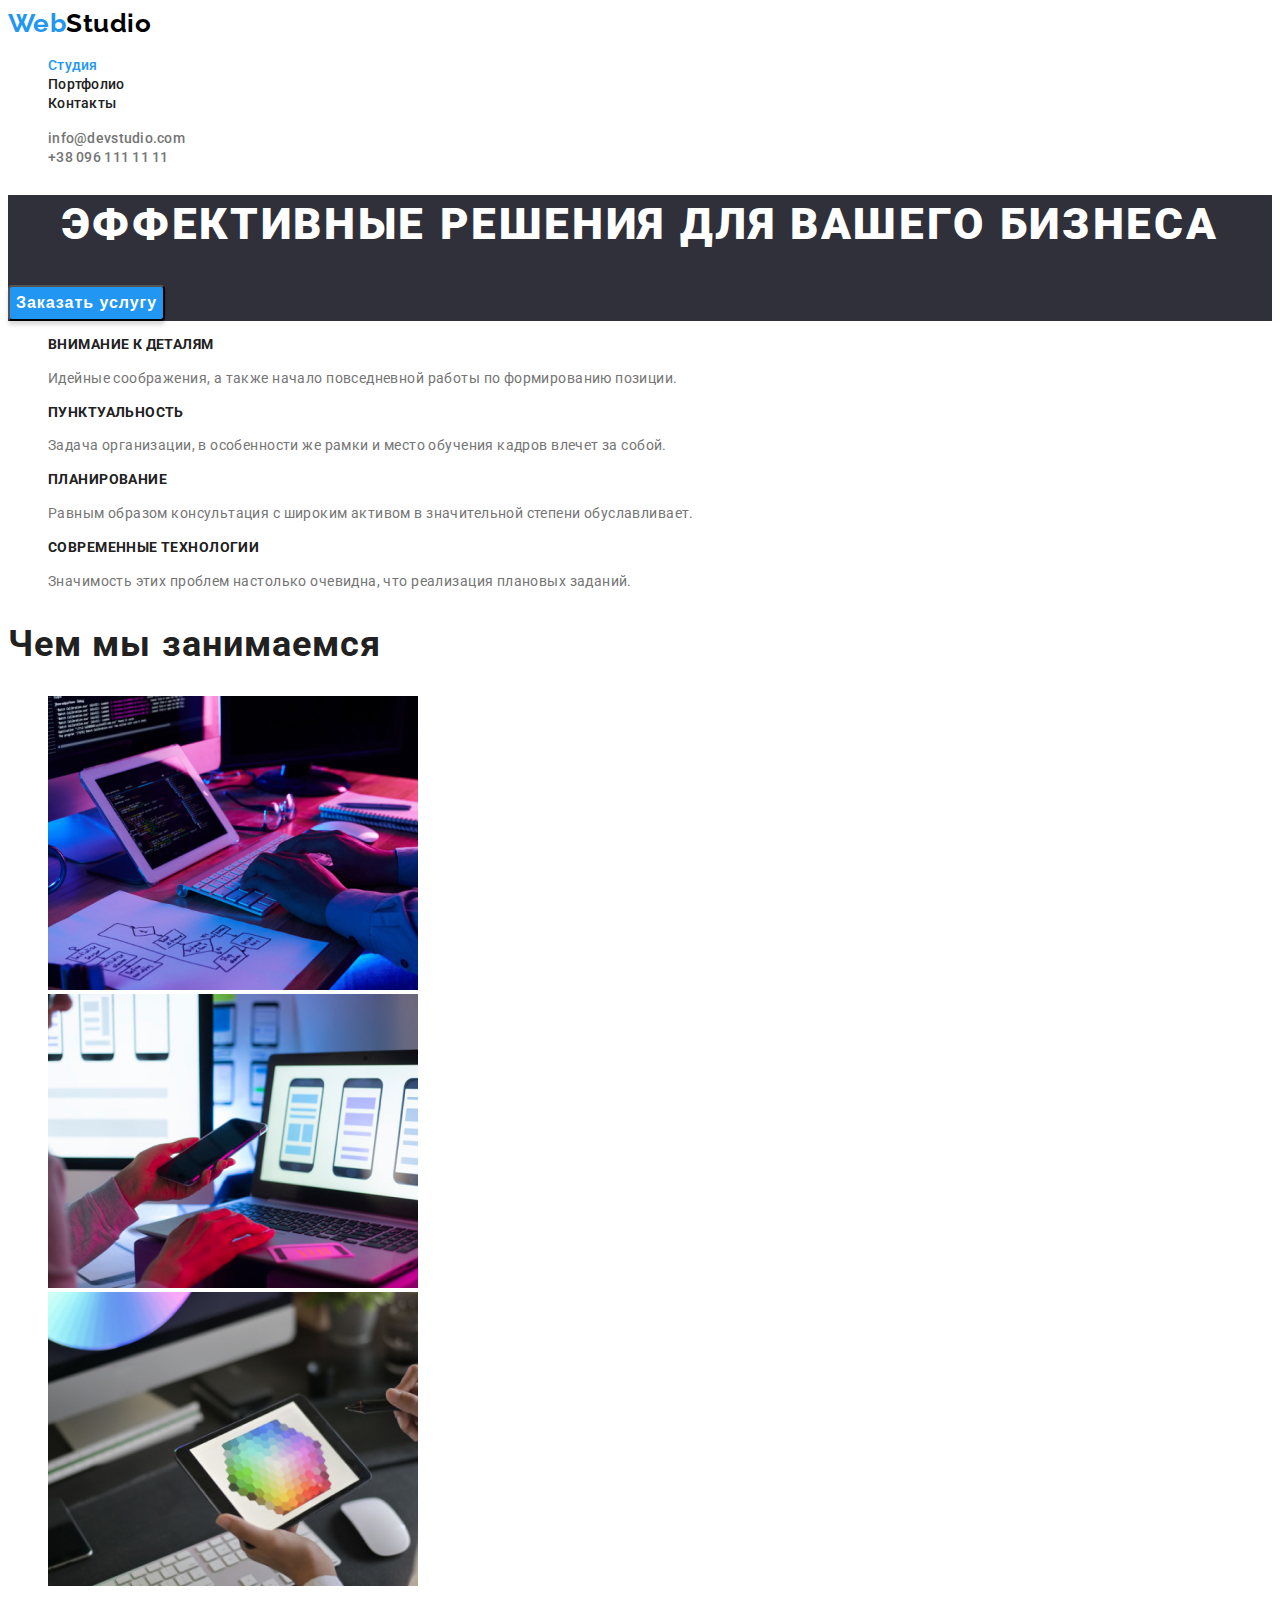
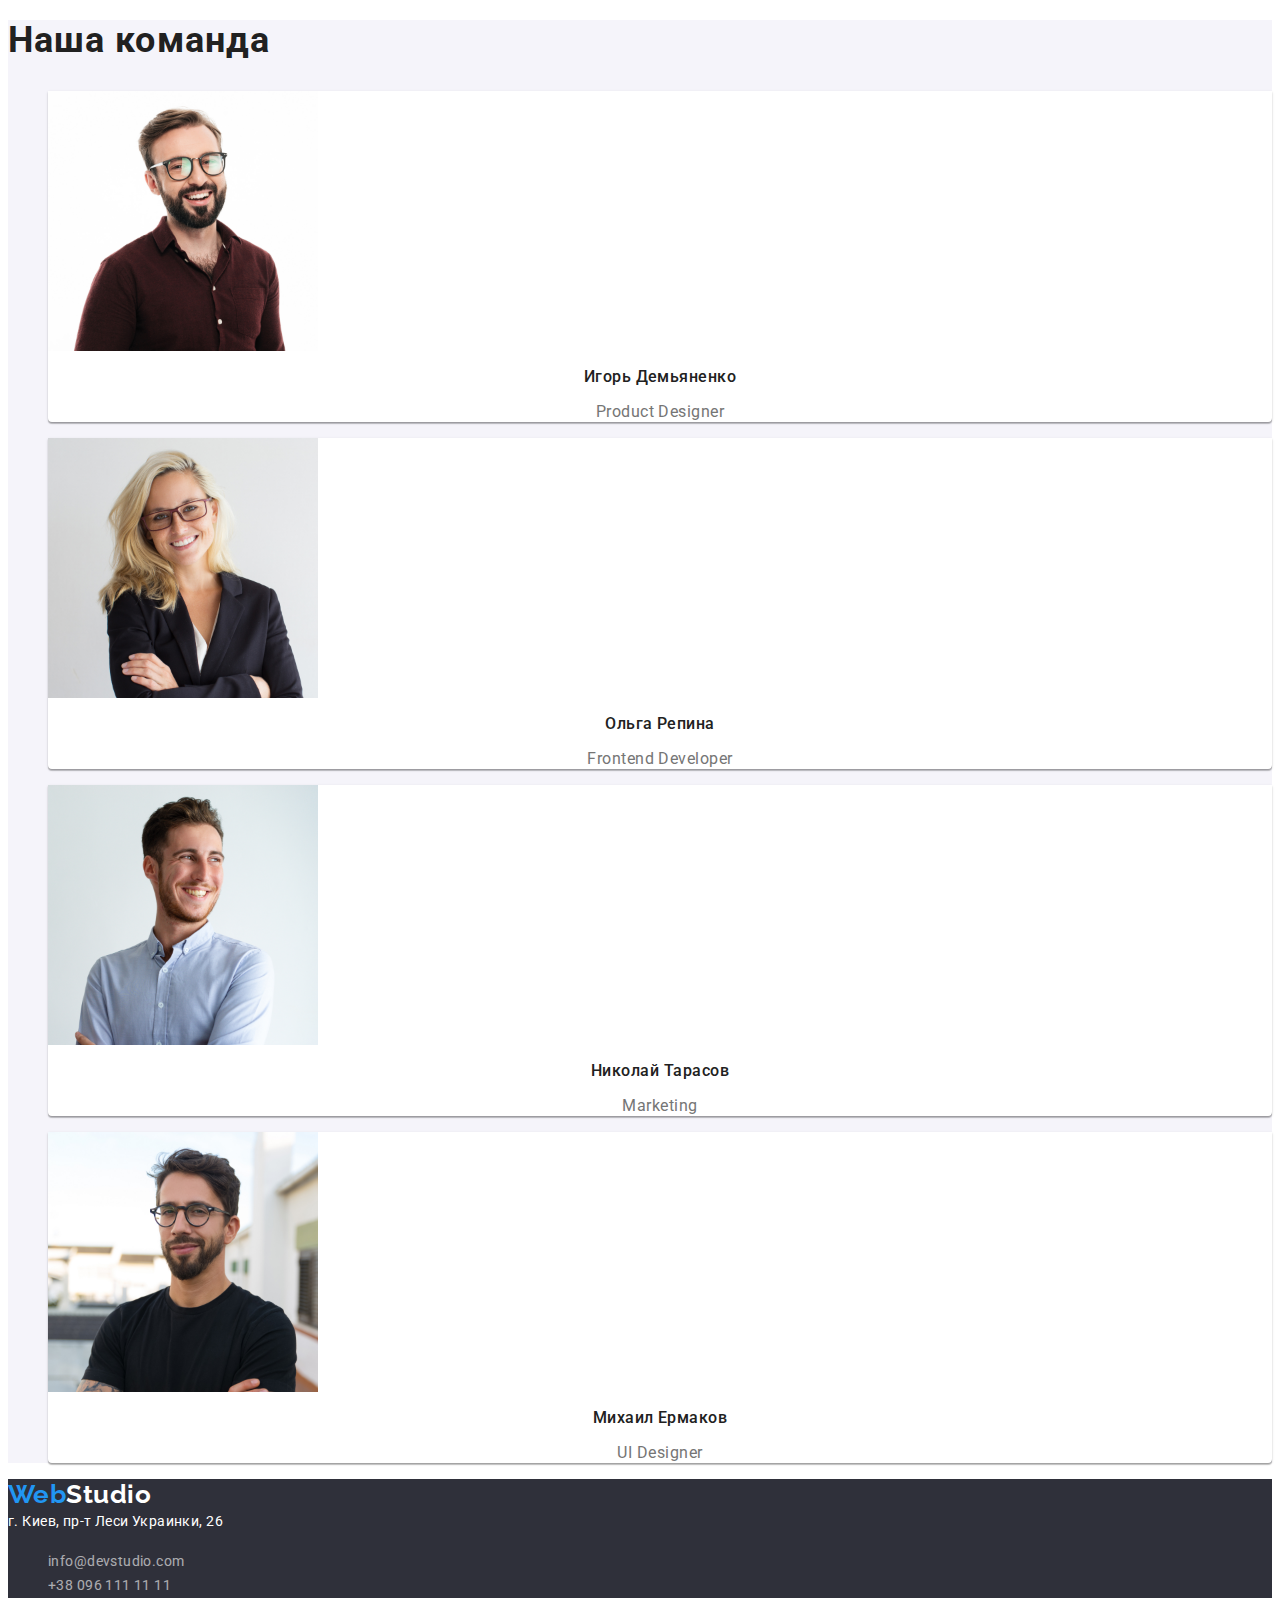
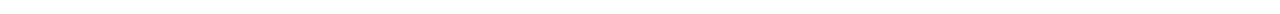
==== index.html @ 6f2f1683 "previous hw" ====
<!DOCTYPE html>
<html lang="ru">

<head>
    <meta charset="UTF-8">
    <link rel="stylesheet" href="./css/styles.css">
    <meta name="viewport" content="width=device-width, initial-scale=1.0">
    <link rel="preconnect" href="https://fonts.googleapis.com">
    <link rel="preconnect" href="https://fonts.gstatic.com" crossorigin>
    <link href="https://fonts.googleapis.com/css2?family=Raleway:wght@700&family=Roboto:wght@400;500;700;900&display=swap" rel="stylesheet">
    <title>WebStudio</title>
</head>

<body>
        <!-- Header -->
    <header class="header">
        <nav class="header-nav">
            <a href="#" class="logo header-logo link"><span class="link-span">Web</span>Studio</a>
            <ul class="header-list list">
                <li class="header-item"><a class="header-link active link" href="#">Студия</a></li>
                <li class="header-item"><a class="header-link link" href="./portfolio.html">Портфолио</a></li>
                <li class="header-item"><a class="header-link link" href="#">Контакты</a></li>
            </ul>
        </nav>
            <ul class="header-contact list">
                <li class="header-item"><a class="header-email-link link" href="mailto:info@devstudio.com">info@devstudio.com</a></li>
                <li class="header-item"><a class="header-tel-link link" href="tel:+38 096 111 11 11">+38 096 111 11 11</a></li>
            </ul>
    </header>

    <!-- Main -->
    <main>
        <section class="first-section">
            <h1 class="first-title">Эффективные решения для вашего бизнеса</h1>
            <button class="first-section-btn btn" type="button">Заказать услугу</button>
        </section>

        <!-- Benefits -->
        <section class="benefits-class">
            <ul class="benefits-list list">
                <li class="benefits-list-item">
                    <h3 class="benefits-list-title">Внимание к деталям</h3>
                    <p class="benefits-list-description">Идейные соображения, а также начало повседневной работы по формированию позиции.</p>
                </li>
                <li class="benefits-list-item">
                    <h3 class="benefits-list-title">Пунктуальность</h3>
                    <p class="benefits-list-description">Задача организации, в особенности же рамки и место обучения кадров влечет за собой.</p>
                </li>
                <li class="benefits-list-item">
                    <h3 class="benefits-list-title">Планирование</h3>
                    <p class="benefits-list-description">Равным образом консультация с широким активом в значительной степени обуславливает.</p>
                </li>
                <li class="benefits-list-item">
                    <h3 class="benefits-list-title">Современные технологии</h3>
                    <p class="benefits-list-description">Значимость этих проблем настолько очевидна, что реализация плановых заданий.</p>
                </li>
            </ul>
        </section>

        <!-- What we do -->
        <section class="wwd-section">
            <h2 class="wwd-title">Чем мы занимаемся</h2>
            <ul class="wwd-list list">
                <li class="wwd-list-item"><img src="./images/img1.jpg" alt="Человек работает на компьютере" width="370"></li>
                <li class="wwd-list-item"><img src="./images/img2.jpg" alt="Человек работает на смартфоне" width="370"></li>
                <li class="wwd-list-item"><img src="./images/img3.jpg" alt="Человек работает на планшете" width="370"></li>
            </ul>
        </section>

        <!-- Our Team -->
        <section class="team-section">
            <h2 class="team-title">Наша команда</h2>
            <ul class="team-list list">
                <li class="team-list-item">
                    <img src="./images/personal1.jpg" alt="Игорь Демьяненко-Product Designer" width="270" />
                    <h2 class="team-list-item-title">Игорь Демьяненко</h2>
                    <p class="team-list-item-text" lang="en">Product Designer</p>
                </li>
                <li class="team-list-item">
                    <img src="./images/personal2.jpg" alt="Ольга Репина-Frontend Developer" width="270" />
                    <h2 class="team-list-item-title">Ольга Репина</h2>
                    <p class="team-list-item-text" lang="en">Frontend Developer</p>
                </li>
                <li class="team-list-item">
                    <img src="./images/personal3.jpg" alt="Николай Тарасов-Marketing" width="270" />
                    <h2 class="team-list-item-title">Николай Тарасов</h2>
                    <p class="team-list-item-text" lang="en">Marketing</p>
                </li>
                <li class="team-list-item">
                    <img src="./images/personal4.jpg" alt="Михаил Ермаков-UI Designer" width="270" />
                    <h2 class="team-list-item-title">Михаил Ермаков</h2>
                    <p class="team-list-item-text" lang="en">UI Designer</p>
                </li>         
            </ul>
        </section>
    </main>

    <!-- Footer -->
    <footer class="footer">
        <a href="#" class="footer-logo link"><span class="link-span">Web</span>Studio</a>
        <address class="footer-address">г. Киев, пр-т Леси Украинки, 26</address>
        <ul class="footer-list list">
            <li class="footer-item"><a class="footer-email-link link" href="mailto:info@devstudio.com">info@devstudio.com</a></li>
            <li class="footer-item"><a class="footer-tel-link link" href="tel:+38 096 111 11 11">+38 096 111 11 11</a></li>
        </ul>
    </footer>
</body>

</html>
---- css/styles.css ----
:root {
  --primary-title-color: #ffffff;
  --secondary-title-color: #212121;
  --secondary-text-color: #757575;
  --accent-color: #2196f3;
}

body {
  font-family: 'Roboto', sans-serif;
  letter-spacing: 0.03em;
}

.link {
  text-decoration: none;
}

.list {
  list-style: none;
}

.logo {
  font-family: Raleway;
  font-style: normal;
  font-weight: bold;
  font-size: 26px;
  line-height: 1.19;
  color: #000;
}

.footer-logo {
  font-family: Raleway;
  font-style: normal;
  font-weight: bold;
  font-size: 26px;
  line-height: 1.19;
  color: #fff;
}

.link-span {
  font-family: Raleway;
  font-style: normal;
  font-weight: bold;
  font-size: 26px;
  line-height: 1.19;
  color: var(--accent-color);
}

/* Header */

.header-link {
  font-weight: 500;
  font-size: 14px;
  line-height: 1.14;
  letter-spacing: 0.02em;
  color: var(--secondary-title-color);
}

.header-link.active {
  color: var(--accent-color);
}

.header-link:hover {
  color: var(--accent-color);
}

.header-email-link {
  font-weight: 500;
  font-size: 14px;
  line-height: 1.14;
  letter-spacing: 0.02em;
  color: var(--secondary-text-color);
}

.header-email-link:hover {
  color: var(--accent-color);
}

.header-tel-link {
  font-weight: 500;
  font-size: 14px;
  line-height: 1.14;
  letter-spacing: 0.02em;
  color: var(--secondary-text-color);
}

.header-tel-link:hover {
  color: var(--accent-color);
}

/* First Section */

.first-section {
  background-color: #2f303a;
}

.first-title {
  font-weight: 900;
  font-size: 44px;
  line-height: 1.36;
  text-align: center;
  letter-spacing: 0.06em;
  text-transform: uppercase;
  color: var(--primary-title-color);
}

.first-section-btn {
  font-weight: bold;
  font-size: 16px;
  line-height: 1.87;
  text-align: center;
  letter-spacing: 0.06em;
  box-shadow: 0px 4px 4px rgba(0, 0, 0, 0.15);
  border-radius: 4px;
  cursor: pointer;
  background-color: var(--accent-color);
  color: var(--primary-title-color);
}

/* Benefits Section */

.benefits-list-title {
  font-weight: bold;
  font-size: 14px;
  line-height: 1.14;
  letter-spacing: 0.03em;
  text-transform: uppercase;
  color: var(--secondary-title-color);
}

.benefits-list-description {
  font-weight: normal;
  font-size: 14px;
  line-height: 1.71;
  letter-spacing: 0.03em;
  color: var(--secondary-text-color);
}

/* What we do section */

.wwd-title {
  font-weight: bold;
  font-size: 36px;
  line-height: 1.16;
  letter-spacing: 0.03em;
  color: var(--secondary-title-color);
}

/* Our team section */

.team-section {
  background-color: #f5f4fa;
}

.team-title {
  font-weight: bold;
  font-size: 36px;
  line-height: 1.16;
  letter-spacing: 0.03em;
  color: var(--secondary-title-color);
}

.team-list-item {
  background: #ffffff;
  box-shadow: 0px 1px 3px rgba(0, 0, 0, 0.12), 0px 1px 1px rgba(0, 0, 0, 0.14),
    0px 2px 1px rgba(0, 0, 0, 0.2);
  border-radius: 0px 0px 4px 4px;
}

.team-list-item-title {
  font-weight: 500;
  font-size: 16px;
  line-height: 1.18;
  text-align: center;
  letter-spacing: 0.03em;
  color: var(--secondary-title-color);
}

.team-list-item-text {
  font-weight: normal;
  font-size: 16px;
  line-height: 1.18;
  text-align: center;
  letter-spacing: 0.03em;
  color: var(--secondary-text-color);
}

/* Footer */

.footer {
  background-color: #2f303a;
}

.footer-address {
  font-style: normal;
  font-size: 14px;
  line-height: 1.71;
  letter-spacing: 0.03em;
  color: var(--primary-title-color);
}

.footer-email-link {
  font-weight: normal;
  font-size: 14px;
  line-height: 1.71;
  letter-spacing: 0.03em;
  color: var(--primary-title-color);
  opacity: 0.6;
}

.footer-tel-link {
  font-weight: normal;
  font-size: 14px;
  line-height: 1.71;
  letter-spacing: 0.03em;
  color: var(--primary-title-color);
  opacity: 0.6;
}

/* Portfolio */
/* Filter */

.filter-link {
  background-color: var(--filter-btn);
  border-radius: 4px;
  padding: 6px 22px;
  color: var(--secondary-title-color);
  font-weight: 500;
  font-size: 16px;
  line-height: 1.62;
  text-align: center;
  letter-spacing: 0.03em;
}

.filter-link:hover {
  background-color: var(--accent-color);
  color: var(--primary-title-color);
}

.filter-link.active {
  background-color: var(--accent-color);
  color: var(--primary-title-color);
}

/* Product */

.product-item {
  background: #ffffff;
  border: 1px solid #eeeeee;
  box-sizing: border-box;
}

.product-title {
  font-weight: bold;
  font-size: 18px;
  line-height: 2;
  letter-spacing: 0.06em;
  color: var(--secondary-title-color);
}

.product-description {
  font-weight: normal;
  font-size: 16px;
  line-height: 1.87;
  letter-spacing: 0.03em;
  color: var(--secondary-text-color);
}
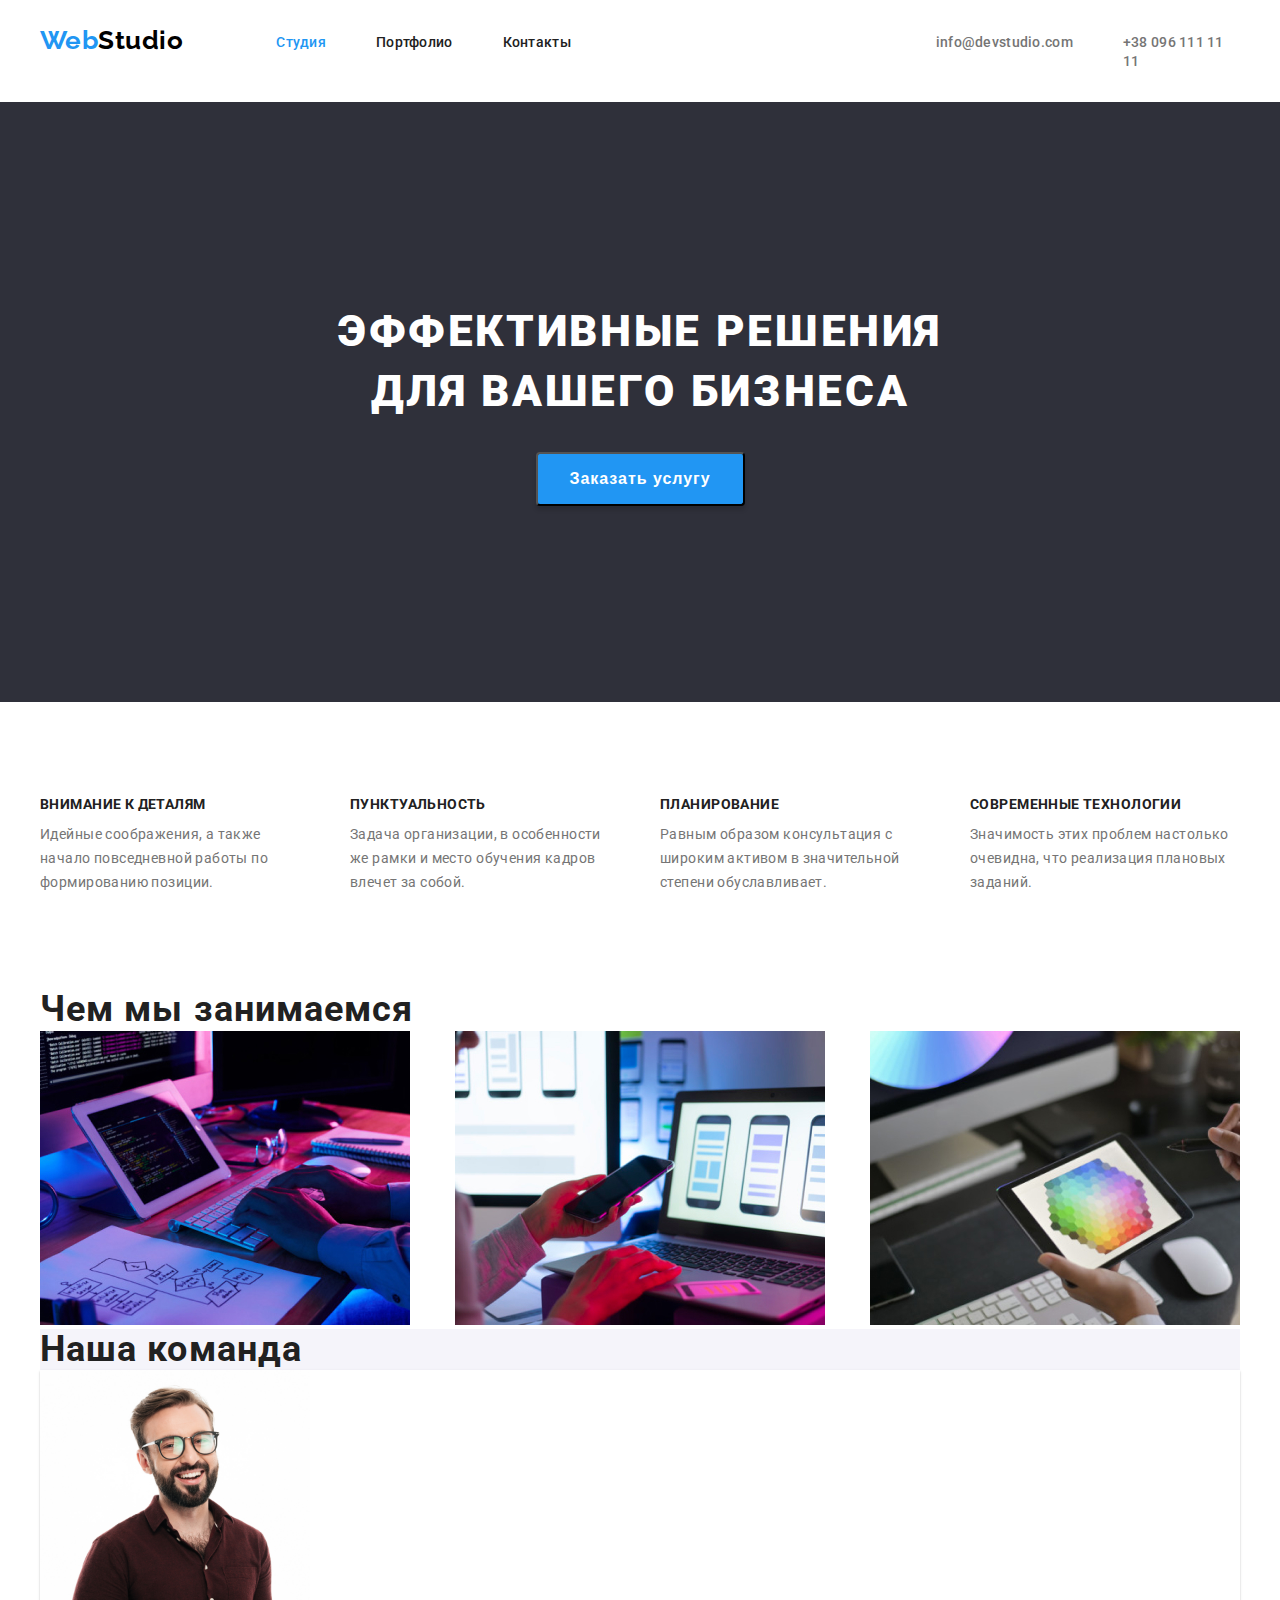
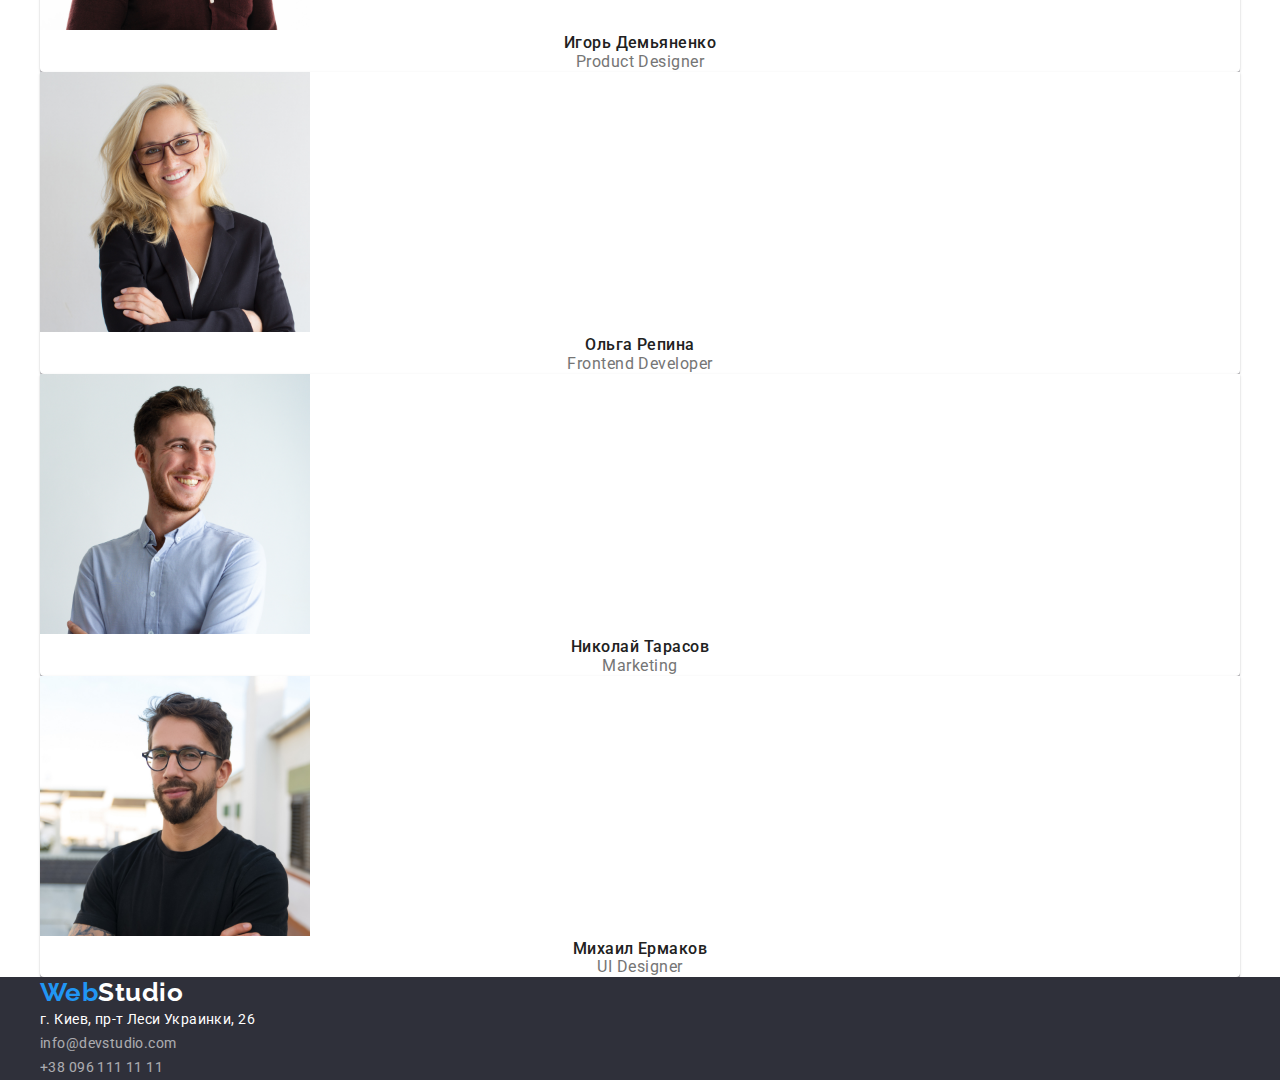
==== commit 641bd8be: "3 section" ====
--- a/index.html
+++ b/index.html
@@ -12,98 +12,110 @@
 </head>
 
 <body>
-        <!-- Header -->
-    <header class="header">
-        <nav class="header-nav">
-            <a href="#" class="logo header-logo link"><span class="link-span">Web</span>Studio</a>
-            <ul class="header-list list">
-                <li class="header-item"><a class="header-link active link" href="#">Студия</a></li>
-                <li class="header-item"><a class="header-link link" href="./portfolio.html">Портфолио</a></li>
-                <li class="header-item"><a class="header-link link" href="#">Контакты</a></li>
-            </ul>
-        </nav>
-            <ul class="header-contact list">
-                <li class="header-item"><a class="header-email-link link" href="mailto:info@devstudio.com">info@devstudio.com</a></li>
-                <li class="header-item"><a class="header-tel-link link" href="tel:+38 096 111 11 11">+38 096 111 11 11</a></li>
-            </ul>
-    </header>
+    <div class="wrapper">
+            <!-- Header -->
+        <header class="header">
+            <nav class="header-nav">
+                <a href="#" class="logo header-logo link"><span class="link-span">Web</span>Studio</a>
+                <ul class="header-list list">
+                    <li class="header-item"><a class="header-link active link" href="#">Студия</a></li>
+                    <li class="header-item"><a class="header-link link" href="./portfolio.html">Портфолио</a></li>
+                    <li class="header-item"><a class="header-link link" href="#">Контакты</a></li>
+                </ul>
+            </nav>
+                <ul class="header-contact list">
+                    <li class="header-item"><a class="header-email-link link" href="mailto:info@devstudio.com">info@devstudio.com</a></li>
+                    <li class="header-item"><a class="header-tel-link link" href="tel:+38 096 111 11 11">+38 096 111 11 11</a></li>
+                </ul>
+        </header>
+    
+    </div>
 
-    <!-- Main -->
-    <main>
-        <section class="first-section">
-            <h1 class="first-title">Эффективные решения для вашего бизнеса</h1>
-            <button class="first-section-btn btn" type="button">Заказать услугу</button>
-        </section>
+        <!-- Main -->
+        <main>
+            <section class="first-section">
+                <div class="wrapper">
+                    <div class="block">
+                        <h1 class="first-title">Эффективные решения для вашего бизнеса</h1>
+                        <button class="first-section-btn btn" type="button">Заказать услугу</button>
+                    </div>
+                </div>
+            </section>
 
-        <!-- Benefits -->
-        <section class="benefits-class">
-            <ul class="benefits-list list">
-                <li class="benefits-list-item">
-                    <h3 class="benefits-list-title">Внимание к деталям</h3>
-                    <p class="benefits-list-description">Идейные соображения, а также начало повседневной работы по формированию позиции.</p>
-                </li>
-                <li class="benefits-list-item">
-                    <h3 class="benefits-list-title">Пунктуальность</h3>
-                    <p class="benefits-list-description">Задача организации, в особенности же рамки и место обучения кадров влечет за собой.</p>
-                </li>
-                <li class="benefits-list-item">
-                    <h3 class="benefits-list-title">Планирование</h3>
-                    <p class="benefits-list-description">Равным образом консультация с широким активом в значительной степени обуславливает.</p>
-                </li>
-                <li class="benefits-list-item">
-                    <h3 class="benefits-list-title">Современные технологии</h3>
-                    <p class="benefits-list-description">Значимость этих проблем настолько очевидна, что реализация плановых заданий.</p>
-                </li>
-            </ul>
-        </section>
+        <div class="wrapper">
+            <!-- Benefits -->
+            <section class="benefits-class">
+                <ul class="benefits-list list">
+                    <li class="benefits-list-item">
+                        <h3 class="benefits-list-title">Внимание к деталям</h3>
+                        <p class="benefits-list-description">Идейные соображения, а также начало повседневной работы по формированию позиции.</p>
+                    </li>
+                    <li class="benefits-list-item">
+                        <h3 class="benefits-list-title">Пунктуальность</h3>
+                        <p class="benefits-list-description">Задача организации, в особенности же рамки и место обучения кадров влечет за собой.</p>
+                    </li>
+                    <li class="benefits-list-item">
+                        <h3 class="benefits-list-title">Планирование</h3>
+                        <p class="benefits-list-description">Равным образом консультация с широким активом в значительной степени обуславливает.</p>
+                    </li>
+                    <li class="benefits-list-item">
+                        <h3 class="benefits-list-title">Современные технологии</h3>
+                        <p class="benefits-list-description">Значимость этих проблем настолько очевидна, что реализация плановых заданий.</p>
+                    </li>
+                </ul>
+            </section>
 
-        <!-- What we do -->
-        <section class="wwd-section">
-            <h2 class="wwd-title">Чем мы занимаемся</h2>
-            <ul class="wwd-list list">
-                <li class="wwd-list-item"><img src="./images/img1.jpg" alt="Человек работает на компьютере" width="370"></li>
-                <li class="wwd-list-item"><img src="./images/img2.jpg" alt="Человек работает на смартфоне" width="370"></li>
-                <li class="wwd-list-item"><img src="./images/img3.jpg" alt="Человек работает на планшете" width="370"></li>
-            </ul>
-        </section>
+            <!-- What we do -->
+            <section class="wwd-section">
+                <h2 class="wwd-title">Чем мы занимаемся</h2>
+                <ul class="wwd-list list">
+                    <li class="wwd-list-item"><img src="./images/img1.jpg" alt="Человек работает на компьютере" width="370"></li>
+                    <li class="wwd-list-item"><img src="./images/img2.jpg" alt="Человек работает на смартфоне" width="370"></li>
+                    <li class="wwd-list-item"><img src="./images/img3.jpg" alt="Человек работает на планшете" width="370"></li>
+                </ul>
+            </section>
 
-        <!-- Our Team -->
-        <section class="team-section">
-            <h2 class="team-title">Наша команда</h2>
-            <ul class="team-list list">
-                <li class="team-list-item">
-                    <img src="./images/personal1.jpg" alt="Игорь Демьяненко-Product Designer" width="270" />
-                    <h2 class="team-list-item-title">Игорь Демьяненко</h2>
-                    <p class="team-list-item-text" lang="en">Product Designer</p>
-                </li>
-                <li class="team-list-item">
-                    <img src="./images/personal2.jpg" alt="Ольга Репина-Frontend Developer" width="270" />
-                    <h2 class="team-list-item-title">Ольга Репина</h2>
-                    <p class="team-list-item-text" lang="en">Frontend Developer</p>
-                </li>
-                <li class="team-list-item">
-                    <img src="./images/personal3.jpg" alt="Николай Тарасов-Marketing" width="270" />
-                    <h2 class="team-list-item-title">Николай Тарасов</h2>
-                    <p class="team-list-item-text" lang="en">Marketing</p>
-                </li>
-                <li class="team-list-item">
-                    <img src="./images/personal4.jpg" alt="Михаил Ермаков-UI Designer" width="270" />
-                    <h2 class="team-list-item-title">Михаил Ермаков</h2>
-                    <p class="team-list-item-text" lang="en">UI Designer</p>
-                </li>         
-            </ul>
-        </section>
-    </main>
+            <!-- Our Team -->
+            <section class="team-section">
+                <h2 class="team-title">Наша команда</h2>
+                <ul class="team-list list">
+                    <li class="team-list-item">
+                        <img src="./images/personal1.jpg" alt="Игорь Демьяненко-Product Designer" width="270" />
+                        <h2 class="team-list-item-title">Игорь Демьяненко</h2>
+                        <p class="team-list-item-text" lang="en">Product Designer</p>
+                    </li>
+                    <li class="team-list-item">
+                        <img src="./images/personal2.jpg" alt="Ольга Репина-Frontend Developer" width="270" />
+                        <h2 class="team-list-item-title">Ольга Репина</h2>
+                        <p class="team-list-item-text" lang="en">Frontend Developer</p>
+                    </li>
+                    <li class="team-list-item">
+                        <img src="./images/personal3.jpg" alt="Николай Тарасов-Marketing" width="270" />
+                        <h2 class="team-list-item-title">Николай Тарасов</h2>
+                        <p class="team-list-item-text" lang="en">Marketing</p>
+                    </li>
+                    <li class="team-list-item">
+                        <img src="./images/personal4.jpg" alt="Михаил Ермаков-UI Designer" width="270" />
+                        <h2 class="team-list-item-title">Михаил Ермаков</h2>
+                        <p class="team-list-item-text" lang="en">UI Designer</p>
+                    </li>         
+                </ul>
+            </section>
+        </div>
+        </main>
 
-    <!-- Footer -->
-    <footer class="footer">
-        <a href="#" class="footer-logo link"><span class="link-span">Web</span>Studio</a>
-        <address class="footer-address">г. Киев, пр-т Леси Украинки, 26</address>
-        <ul class="footer-list list">
-            <li class="footer-item"><a class="footer-email-link link" href="mailto:info@devstudio.com">info@devstudio.com</a></li>
-            <li class="footer-item"><a class="footer-tel-link link" href="tel:+38 096 111 11 11">+38 096 111 11 11</a></li>
-        </ul>
-    </footer>
+        
+            <!-- Footer -->
+            <footer class="footer">
+                <div class="wrapper">
+                    <a href="#" class="footer-logo link"><span class="link-span">Web</span>Studio</a>
+                    <address class="footer-address">г. Киев, пр-т Леси Украинки, 26</address>
+                    <ul class="footer-list list">
+                        <li class="footer-item"><a class="footer-email-link link" href="mailto:info@devstudio.com">info@devstudio.com</a></li>
+                        <li class="footer-item"><a class="footer-tel-link link" href="tel:+38 096 111 11 11">+38 096 111 11 11</a></li>
+                    </ul>
+                </div>
+            </footer>
 </body>
 
 </html>--- a/css/styles.css
+++ b/css/styles.css
@@ -8,6 +8,27 @@
 body {
   font-family: 'Roboto', sans-serif;
   letter-spacing: 0.03em;
+  margin: 0;
+}
+
+h1,
+h2,
+h3,
+h4,
+h5,
+h6,
+p {
+  margin: 0;
+}
+
+ul {
+  margin: 0;
+  padding: 0;
+}
+
+.wrapper {
+  width: 1200px;
+  margin: 0 auto;
 }
 
 .link {
@@ -16,6 +37,10 @@
 
 .list {
   list-style: none;
+}
+
+.btn {
+  padding: 10px 32px;
 }
 
 .logo {
@@ -47,6 +72,40 @@
 
 /* Header */
 
+.header {
+  display: flex;
+}
+
+.header-logo {
+  margin: 25px 0px;
+  margin-right: 93px;
+}
+
+.header-nav {
+  display: flex;
+  flex-direction: row;
+}
+
+.header-list {
+  display: flex;
+  flex-direction: row;
+  margin: 32px 0px;
+  margin-right: 365px;
+}
+
+.header-item {
+  margin-right: 50px;
+}
+
+.header-item:last-child {
+  margin-right: 0;
+}
+
+.header-contact {
+  display: flex;
+  margin: 32px 0px;
+}
+
 .header-link {
   font-weight: 500;
   font-size: 14px;
@@ -91,6 +150,15 @@
 
 .first-section {
   background-color: #2f303a;
+  height: 600px;
+  margin-bottom: 95px;
+}
+
+.block {
+  display: flex;
+  justify-content: center;
+  align-items: center;
+  flex-direction: column;
 }
 
 .first-title {
@@ -101,6 +169,9 @@
   letter-spacing: 0.06em;
   text-transform: uppercase;
   color: var(--primary-title-color);
+  width: 700px;
+  margin-top: 200px;
+  margin-bottom: 30px;
 }
 
 .first-section-btn {
@@ -118,7 +189,17 @@
 
 /* Benefits Section */
 
+.benefits-class {
+  margin-bottom: 94px;
+}
+
+.benefits-list {
+  display: flex;
+  justify-content: space-between;
+}
+
 .benefits-list-title {
+  margin-bottom: 10px;
   font-weight: bold;
   font-size: 14px;
   line-height: 1.14;
@@ -128,6 +209,7 @@
 }
 
 .benefits-list-description {
+  width: 270px;
   font-weight: normal;
   font-size: 14px;
   line-height: 1.71;
@@ -138,11 +220,17 @@
 /* What we do section */
 
 .wwd-title {
+  justify-content: center;
   font-weight: bold;
   font-size: 36px;
   line-height: 1.16;
   letter-spacing: 0.03em;
   color: var(--secondary-title-color);
+}
+
+.wwd-list {
+  display: flex;
+  justify-content: space-between;
 }
 
 /* Our team section */
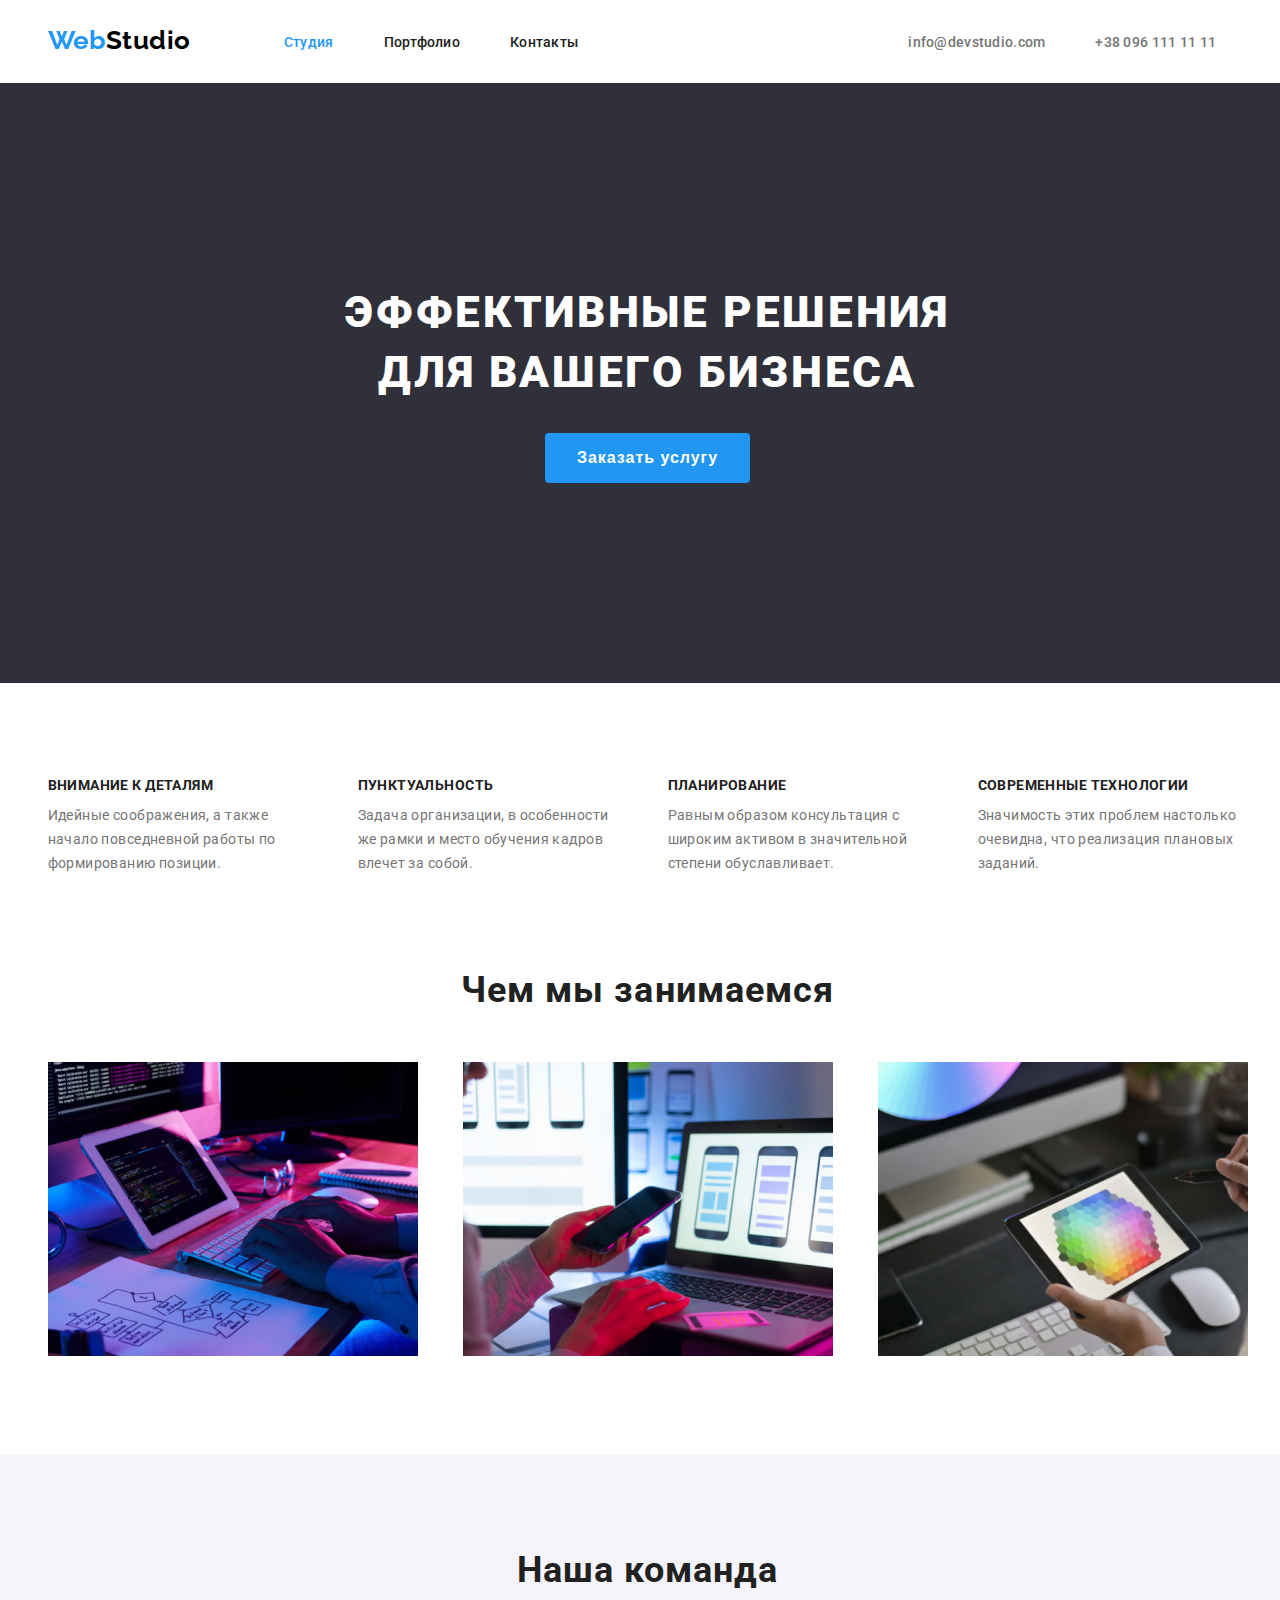
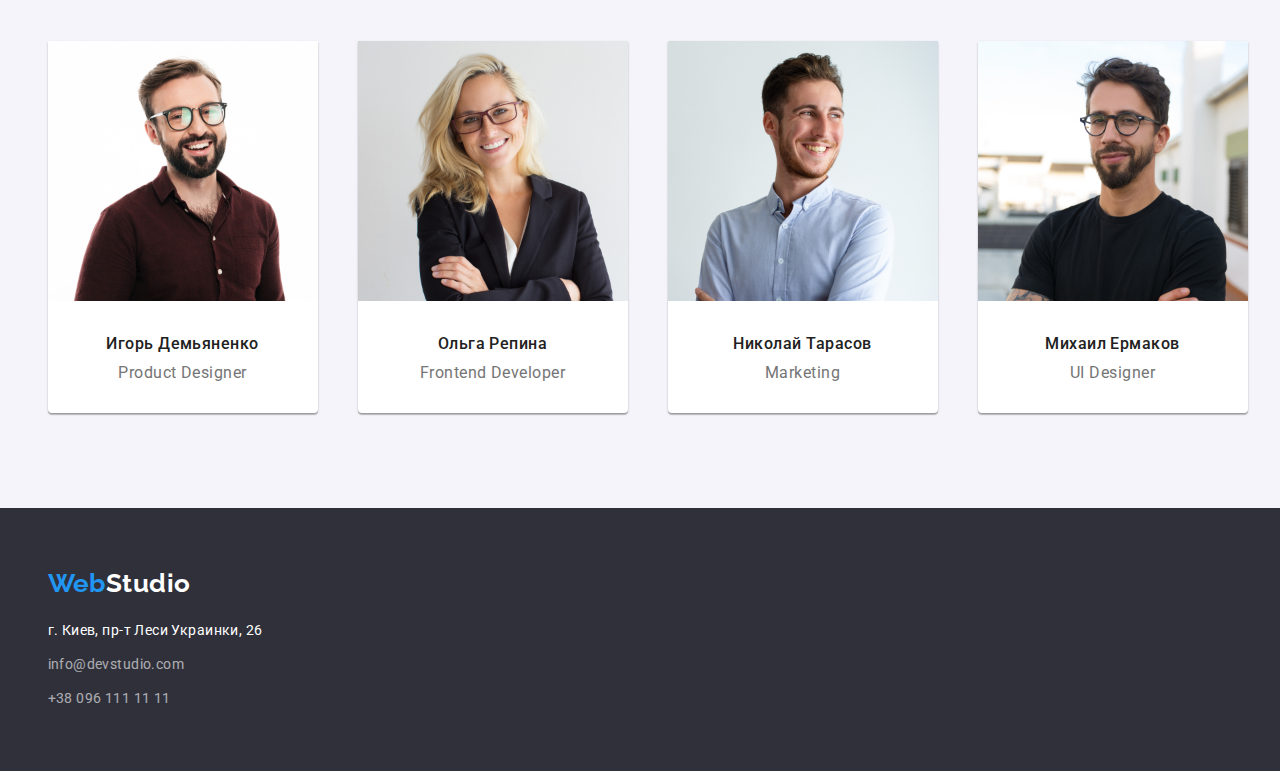
==== commit dae79a3d: "Hw done" ====
--- a/index.html
+++ b/index.html
@@ -74,36 +74,37 @@
                     <li class="wwd-list-item"><img src="./images/img3.jpg" alt="Человек работает на планшете" width="370"></li>
                 </ul>
             </section>
+        </div>
 
             <!-- Our Team -->
             <section class="team-section">
-                <h2 class="team-title">Наша команда</h2>
-                <ul class="team-list list">
-                    <li class="team-list-item">
-                        <img src="./images/personal1.jpg" alt="Игорь Демьяненко-Product Designer" width="270" />
-                        <h2 class="team-list-item-title">Игорь Демьяненко</h2>
-                        <p class="team-list-item-text" lang="en">Product Designer</p>
-                    </li>
-                    <li class="team-list-item">
-                        <img src="./images/personal2.jpg" alt="Ольга Репина-Frontend Developer" width="270" />
-                        <h2 class="team-list-item-title">Ольга Репина</h2>
-                        <p class="team-list-item-text" lang="en">Frontend Developer</p>
-                    </li>
-                    <li class="team-list-item">
-                        <img src="./images/personal3.jpg" alt="Николай Тарасов-Marketing" width="270" />
-                        <h2 class="team-list-item-title">Николай Тарасов</h2>
-                        <p class="team-list-item-text" lang="en">Marketing</p>
-                    </li>
-                    <li class="team-list-item">
-                        <img src="./images/personal4.jpg" alt="Михаил Ермаков-UI Designer" width="270" />
-                        <h2 class="team-list-item-title">Михаил Ермаков</h2>
-                        <p class="team-list-item-text" lang="en">UI Designer</p>
-                    </li>         
-                </ul>
+                <div class="wrapper">
+                    <h2 class="team-title">Наша команда</h2>
+                    <ul class="team-list list">
+                        <li class="team-list-item">
+                            <img src="./images/personal1.jpg" alt="Игорь Демьяненко-Product Designer" width="270" />
+                            <h2 class="team-list-item-title">Игорь Демьяненко</h2>
+                            <p class="team-list-item-text" lang="en">Product Designer</p>
+                        </li>
+                        <li class="team-list-item">
+                            <img src="./images/personal2.jpg" alt="Ольга Репина-Frontend Developer" width="270" />
+                            <h2 class="team-list-item-title">Ольга Репина</h2>
+                            <p class="team-list-item-text" lang="en">Frontend Developer</p>
+                        </li>
+                        <li class="team-list-item">
+                            <img src="./images/personal3.jpg" alt="Николай Тарасов-Marketing" width="270" />
+                            <h2 class="team-list-item-title">Николай Тарасов</h2>
+                            <p class="team-list-item-text" lang="en">Marketing</p>
+                        </li>
+                        <li class="team-list-item">
+                            <img src="./images/personal4.jpg" alt="Михаил Ермаков-UI Designer" width="270" />
+                            <h2 class="team-list-item-title">Михаил Ермаков</h2>
+                            <p class="team-list-item-text" lang="en">UI Designer</p>
+                        </li>         
+                    </ul>
+                </div>
             </section>
-        </div>
         </main>
-
         
             <!-- Footer -->
             <footer class="footer">
--- a/css/styles.css
+++ b/css/styles.css
@@ -9,6 +9,12 @@
   font-family: 'Roboto', sans-serif;
   letter-spacing: 0.03em;
   margin: 0;
+}
+
+* {
+  padding: 0;
+  margin: 0;
+  border: 0;
 }
 
 h1,
@@ -29,6 +35,7 @@
 .wrapper {
   width: 1200px;
   margin: 0 auto;
+  padding-left: 15px;
 }
 
 .link {
@@ -90,7 +97,7 @@
   display: flex;
   flex-direction: row;
   margin: 32px 0px;
-  margin-right: 365px;
+  margin-right: 330px;
 }
 
 .header-item {
@@ -175,14 +182,20 @@
 }
 
 .first-section-btn {
-  font-weight: bold;
-  font-size: 16px;
-  line-height: 1.87;
+  margin-left: auto;
+  margin-right: auto;
+  padding: 10px 32px;
+  border: transparent;
+  border-radius: 4px;
+  margin-bottom: 106px;
+  cursor: pointer;
+  font-weight: 700;
+  font-size: 16px;
+  line-height: 1.88;
+  display: flex;
+  align-items: center;
   text-align: center;
   letter-spacing: 0.06em;
-  box-shadow: 0px 4px 4px rgba(0, 0, 0, 0.15);
-  border-radius: 4px;
-  cursor: pointer;
   background-color: var(--accent-color);
   color: var(--primary-title-color);
 }
@@ -219,13 +232,19 @@
 
 /* What we do section */
 
+.wwd-section {
+  margin-bottom: 95px;
+}
+
 .wwd-title {
+  display: flex;
   justify-content: center;
   font-weight: bold;
   font-size: 36px;
   line-height: 1.16;
   letter-spacing: 0.03em;
   color: var(--secondary-title-color);
+  margin-bottom: 50px;
 }
 
 .wwd-list {
@@ -237,14 +256,24 @@
 
 .team-section {
   background-color: #f5f4fa;
+  padding-bottom: 95px;
 }
 
 .team-title {
+  display: flex;
+  justify-content: center;
   font-weight: bold;
   font-size: 36px;
   line-height: 1.16;
   letter-spacing: 0.03em;
   color: var(--secondary-title-color);
+  padding-top: 95px;
+  margin-bottom: 50px;
+}
+
+.team-list {
+  display: flex;
+  justify-content: space-between;
 }
 
 .team-list-item {
@@ -252,6 +281,7 @@
   box-shadow: 0px 1px 3px rgba(0, 0, 0, 0.12), 0px 1px 1px rgba(0, 0, 0, 0.14),
     0px 2px 1px rgba(0, 0, 0, 0.2);
   border-radius: 0px 0px 4px 4px;
+  width: 270px;
 }
 
 .team-list-item-title {
@@ -261,6 +291,7 @@
   text-align: center;
   letter-spacing: 0.03em;
   color: var(--secondary-title-color);
+  margin-top: 30px;
 }
 
 .team-list-item-text {
@@ -270,6 +301,8 @@
   text-align: center;
   letter-spacing: 0.03em;
   color: var(--secondary-text-color);
+  margin-top: 10px;
+  margin-bottom: 30px;
 }
 
 /* Footer */
@@ -278,12 +311,27 @@
   background-color: #2f303a;
 }
 
+.footer-logo {
+  display: inline-block;
+  padding-top: 60px;
+  padding-bottom: 20px;
+}
+
+.footer-list {
+  padding-bottom: 60px;
+}
+
+.footer-item:not(:last-child) {
+  margin-bottom: 10px;
+}
+
 .footer-address {
   font-style: normal;
   font-size: 14px;
   line-height: 1.71;
   letter-spacing: 0.03em;
   color: var(--primary-title-color);
+  margin-bottom: 10px;
 }
 
 .footer-email-link {
@@ -305,18 +353,44 @@
 }
 
 /* Portfolio */
+
+.line {
+  border: 1px solid #ececec;
+}
+
+.portfolio-section {
+  margin: 95px 0;
+}
+
 /* Filter */
 
+.fiter-nav {
+  display: flex;
+  align-items: center;
+}
+
+.filter-list {
+  display: flex;
+  justify-content: center;
+  margin-bottom: 50px;
+}
+
+.filter-item {
+  margin-right: 8px;
+}
+
 .filter-link {
-  background-color: var(--filter-btn);
+  cursor: pointer;
+  font-family: inherit;
+  font-weight: 500;
+  font-size: 16px;
+  line-height: 1.63;
+  text-align: center;
+  color: var(--secondary-title-color);
   border-radius: 4px;
+  background: #f5f4fa;
   padding: 6px 22px;
-  color: var(--secondary-title-color);
-  font-weight: 500;
-  font-size: 16px;
-  line-height: 1.62;
-  text-align: center;
-  letter-spacing: 0.03em;
+  border: transparent;
 }
 
 .filter-link:hover {
@@ -330,11 +404,28 @@
 }
 
 /* Product */
+
+.product-list {
+  display: flex;
+  flex-wrap: wrap;
+  font-size: 16px;
+  line-height: 1.88;
+}
 
 .product-item {
   background: #ffffff;
   border: 1px solid #eeeeee;
   box-sizing: border-box;
+  margin-right: 30px;
+  margin-bottom: 30px;
+}
+
+.product-list > .product-item:nth-child(3n) {
+  margin-right: 0;
+}
+
+.product-block {
+  padding-left: 24px;
 }
 
 .product-title {
@@ -343,6 +434,8 @@
   line-height: 2;
   letter-spacing: 0.06em;
   color: var(--secondary-title-color);
+  padding-top: 20px;
+  padding-bottom: 5px;
 }
 
 .product-description {
@@ -351,4 +444,5 @@
   line-height: 1.87;
   letter-spacing: 0.03em;
   color: var(--secondary-text-color);
-}
+  padding-bottom: 20px;
+}
